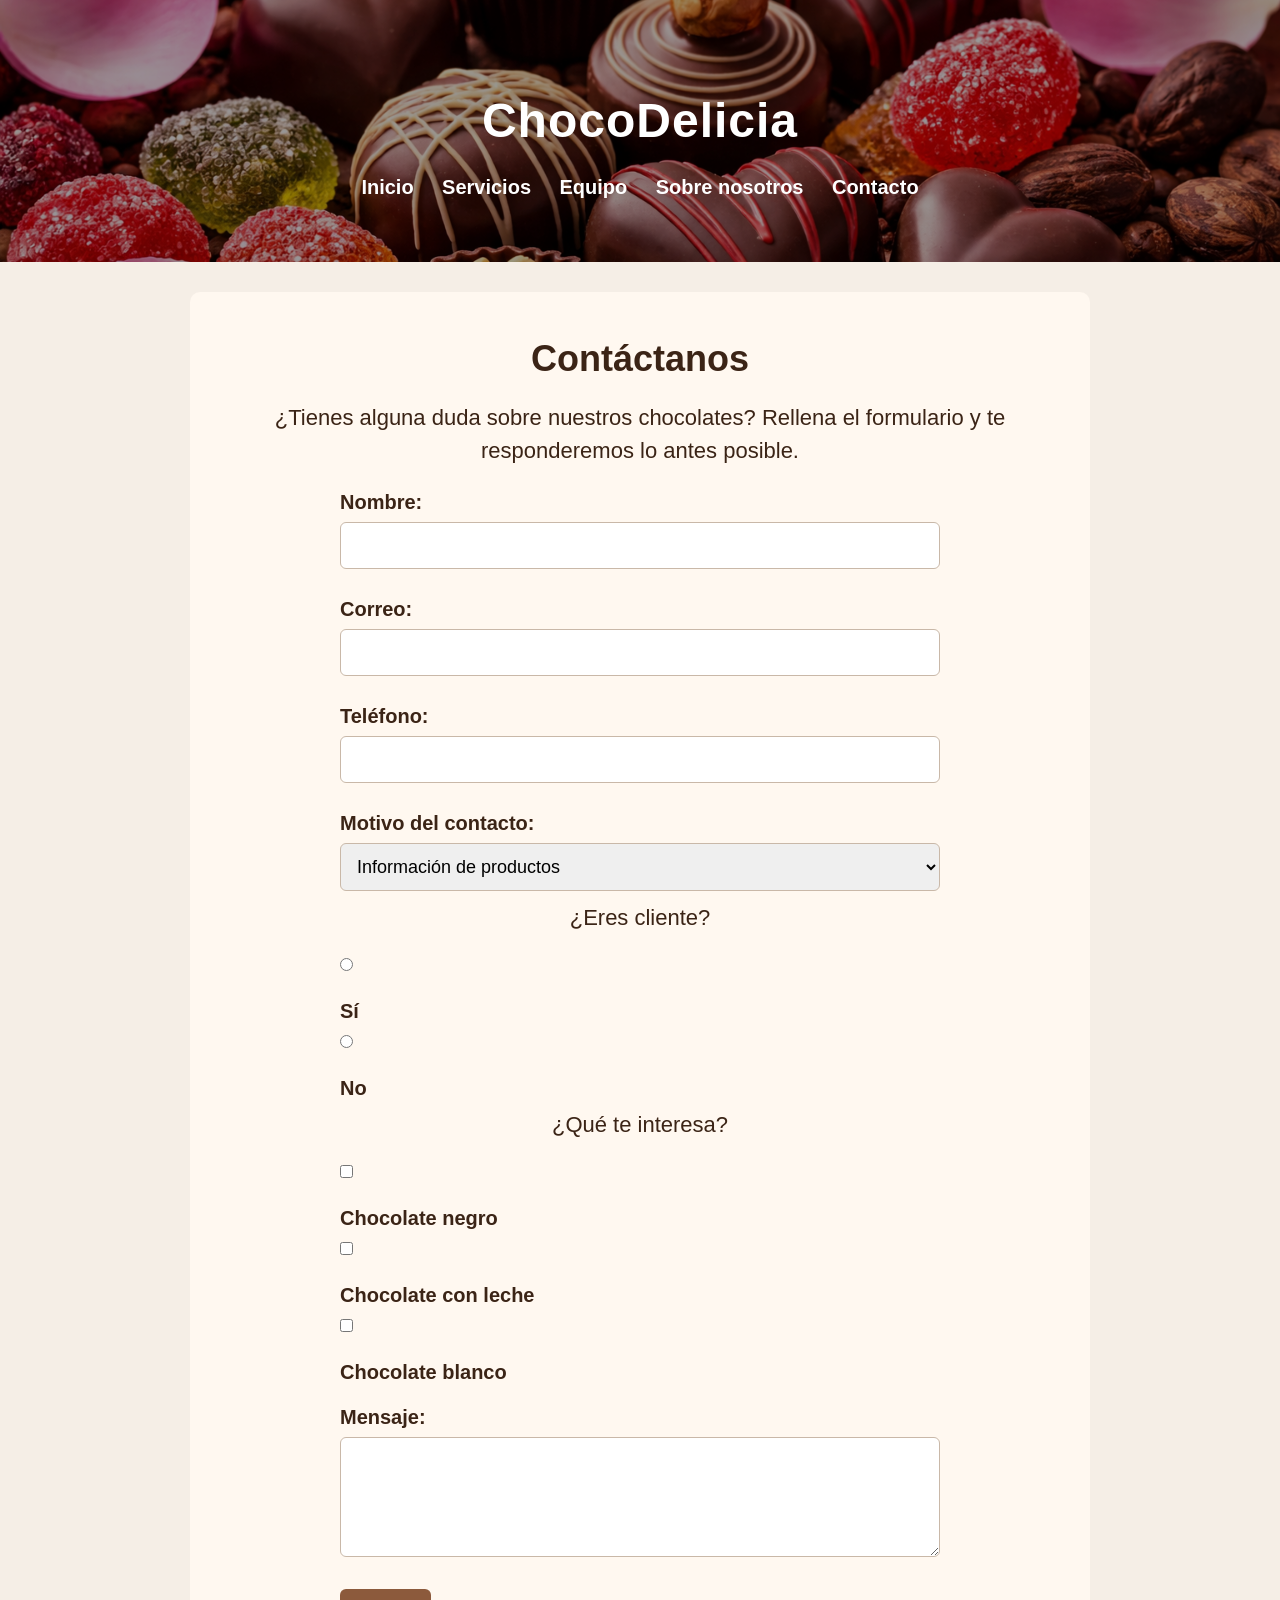
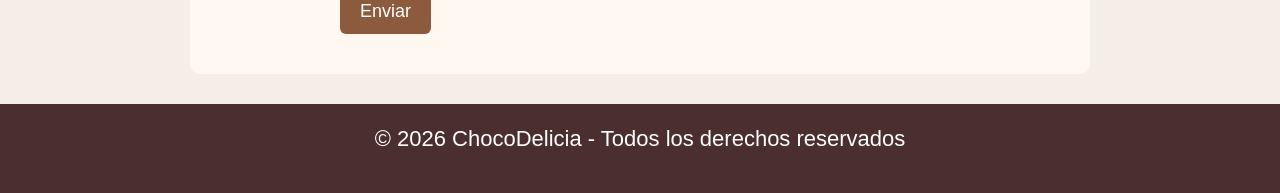
==== contacto.html @ 3ca72779 "Modificado proyecto 1 individual" ====
<!DOCTYPE html>
<html lang="es">
<head>
  <meta charset="UTF-8">
  <title>Contacto - ChocoDelicia</title>

  <!-- CSS externo -->
  <link rel="stylesheet" href="style.css">
</head>

<body class="contacto">

  <!-- HEADER -->
  <header>
    <h1>ChocoDelicia</h1>

    <!-- NAV -->
    <nav>
      <a href="index.html">Inicio</a>
      <a href="servicios.html">Servicios</a>
      <a href="equipo.html">Equipo</a>
      <a href="sobre.html">Sobre nosotros</a>
      <a href="contacto.html">Contacto</a>
    </nav>
  </header>

  <!-- MAIN -->
  <main class="contacto">

    <section>
      <h2>Contáctanos</h2>

      <p>
        ¿Tienes alguna duda sobre nuestros chocolates?
        Rellena el formulario y te responderemos lo antes posible.
      </p>

      <!-- FORMULARIO -->
      <form action="resultado.html" method="get">

        <!-- NOMBRE -->
        <label for="nombre">Nombre:</label>
        <input type="text" id="nombre" name="nombre">

        <!-- EMAIL -->
        <label for="correo">Correo:</label>
        <input type="email" id="correo" name="correo">

        <!-- TELÉFONO -->
        <label for="telefono">Teléfono:</label>
        <input type="tel" id="telefono" name="telefono">

        <!-- SELECT -->
        <label for="motivo">Motivo del contacto:</label>
        <select id="motivo" name="motivo">
          <option>Información de productos</option>
          <option>Pedido</option>
          <option>Reclamación</option>
        </select>

        <!-- RADIO -->
        <p>¿Eres cliente?</p>

        <input type="radio" id="si" name="cliente" value="si">
        <label for="si">Sí</label>

        <input type="radio" id="no" name="cliente" value="no">
        <label for="no">No</label>

        <!-- CHECKBOX -->
        <p>¿Qué te interesa?</p>

        <input type="checkbox" id="negro" name="negro">
        <label for="negro">Chocolate negro</label>

        <input type="checkbox" id="leche" name="leche">
        <label for="leche">Chocolate con leche</label>

        <input type="checkbox" id="blanco" name="blanco">
        <label for="blanco">Chocolate blanco</label>

        <!-- MENSAJE -->
        <label for="mensaje">Mensaje:</label>
        <textarea id="mensaje" name="mensaje"></textarea>

        <!-- BOTÓN -->
        <button type="submit">Enviar</button>

      </form>

    </section>

  </main>

  <!-- FOOTER -->
  <footer>
    <p>© 2026 ChocoDelicia - Todos los derechos reservados</p>
  </footer>

</body>
</html>
---- style.css ----
/* reinicio general: elimina márgenes y paddings por defecto */
* {
  margin: 0; /* quita margen exterior */
  padding: 0; /* quita espacio interior */
  box-sizing: border-box; /* incluye borde y padding dentro del tamaño */
}

/* estilo general de toda la página */
body {
  font-family: Arial, sans-serif; /* tipo de letra */
  background-color: #f5eee6; /* color de fondo nude */
  color: #3b2416; /* color principal del texto */
  line-height: 1.5; /* espacio entre líneas */
}

/* cabecera principal */
header {
  background-image: url("images/Imagen HEADER.png"); /* imagen de fondo */
  background-size: cover; /* hace que la imagen cubra todo el header */
  background-position: center; /* centra la imagen */
  background-repeat: no-repeat; /* evita que se repita */

  color: white; /* color del texto dentro del header */
  text-align: center; /* centra el texto */
  padding: 60px 20px; /* espacio interior: arriba/abajo y lados */
  position: relative; /* sirve de referencia para ::before */
}

/* capa oscura sobre la imagen del header */
header::before {
  content: ""; /* crea el pseudo-elemento */
  position: absolute; /* se coloca libremente dentro del header */
  top: 0; /* pegado arriba */
  left: 0; /* pegado a la izquierda */
  width: 100%; /* ocupa todo el ancho */
  height: 100%; /* ocupa todo el alto */
  background: rgba(0, 0, 0, 0.4); /* negro con transparencia */
  z-index: 1; /* esta capa queda por encima de la imagen */
}


 @font-face {
            font-family: "Open Sans";
            src: url("fuentes/arial")
            
        }


        label {
            font-family: "arial";
            font-size: 10px;
        }

        p {
            font-family: "arial";
            font-size: 12px;

        }

        .contenedor{
            font-family: "italiana", serif;
            widht:80%;
            margin: 0 auto;
            text-align: center;
        }
        .sobre{
            width: 34px;
            height: 34px;
            background-image: url("img/sociales2.png");
            background-position: left top;
        }
        .sobre:hoover{
            background-position: left -75px; ;

            }
        h1{
            font-size: 40px;
            margin-top: 25px;
            letter-spacing: 1px;


        }
        
/* texto del header por encima de la capa oscura */
header h1,
header nav {
  position: relative; /* necesario para aplicar z-index correctamente */
  z-index: 2; /* coloca el texto por encima de la capa */
}

/* título principal del header */
header h1 {
  margin-bottom: 15px; /* separación con el menú */
  font-size: 48px; /* tamaño grande */
}

/* bloque del menú */
nav {
  margin-top: 10px; /* separación superior */
}

/* enlaces del menú */
nav a {
  color: white; /* color del texto */
  margin: 0 12px; /* separación horizontal entre enlaces */
  text-decoration: none; /* quita el subrayado */
  font-weight: bold; /* negrita */
  font-size: 20px; /* tamaño del texto */
}

/* efecto al pasar el ratón por los enlaces */
nav a:hover {
  color: #e4314c; /* cambia el color */
}

/* contenedor principal del contenido */
main {
  width: 90%; /* ocupa el 90% del ancho */
  max-width: 1100px; /* pero como máximo 1100px */
  margin: 30px auto; /* centrado horizontal y separación vertical */
}

/* sección principal destacada */
.contenido-principal {
  background-color: #fff8f0; /* fondo claro */
  text-align: center; /* texto centrado */
  padding: 50px 20px; /* espacio interior */
  margin-bottom: 30px; /* separación con la sección siguiente */
  border-radius: 10px; /* bordes redondeados */
}

/* título de la sección principal */
.contenido-principal h2 {
  font-size: 42px; /* tamaño del título */
  margin-bottom: 15px; /* separación con el párrafo */
}

/* sección de contenido normal */
.contenido {
  background-color: #fff8f0; /* mismo fondo claro */
  text-align: center; /* texto centrado */
  padding: 40px 20px; /* espacio interior */
  border-radius: 10px; /* bordes redondeados */
}

/* título dentro de contenido */
.contenido h2 {
  font-size: 36px; /* tamaño del subtítulo */
  margin-bottom: 20px; /* separación con lo siguiente */
}

/* bloque article dentro de contenido */
.contenido article {
  max-width: 800px; /* ancho máximo para que no quede demasiado largo */
  margin: 0 auto 25px auto; /* centrado y separación inferior */
  font-size: 28px; /* tamaño del texto */
}

/* lista dentro de contenido */
.contenido ul {
  list-style: none; /* quita los puntos */
  padding: 0; /* quita padding por defecto */
  margin-top: 10px; /* separación superior */
}

/* elementos de la lista */
.contenido li {
  font-size: 26px; /* tamaño del texto */
  margin-bottom: 10px; /* separación entre elementos */
}

/* pie de página */
footer {
  background-color: #4b2e2e; /* marrón oscuro */
  color: white; /* texto blanco */
  text-align: center; /* centrado */
  padding: 18px; /* espacio interior */
  margin-top: 30px; /* separación con el contenido */
  font-size: 24px; /* tamaño del texto */
}

/* ajustes específicos para la página de contacto */
.contacto main {
  width: 90%; /* ocupa el 90% */
  max-width: 900px; /* máximo 900px */
  margin: 30px auto; /* centrado y separado */
}

/* caja principal del contenido de contacto */
.contacto section {
  background-color: #fff8f0; /* fondo claro */
  padding: 40px; /* espacio interior */
  border-radius: 10px; /* bordes redondeados */
}

/* título de contacto */
.contacto h2 {
  text-align: center; /* centrado */
  font-size: 36px; /* tamaño del título */
  margin-bottom: 15px; /* separación inferior */
}

/* párrafos en contacto */
.contacto p {
  text-align: center; /* centrado */
  margin-bottom: 20px; /* separación inferior */
  font-size: 22px; /* tamaño del texto */
}

/* formulario */
.contacto form {
  max-width: 600px; /* ancho máximo del formulario */
  margin: 0 auto; /* centrado horizontal */
}

/* etiquetas del formulario */
.contacto label {
  display: block; /* cada label ocupa una línea */
  margin-top: 15px; /* separación arriba */
  margin-bottom: 5px; /* separación abajo */
  font-weight: bold; /* negrita */
  font-size: 20px; /* tamaño del texto */
}

/* campos del formulario */
.contacto input,
.contacto select,
.contacto textarea {
  width: 100%; /* ocupan todo el ancho */
  padding: 12px; /* espacio interior */
  margin-bottom: 10px; /* separación inferior */
  border: 1px solid #c9b8a8; /* borde suave */
  border-radius: 6px; /* bordes redondeados */
  font-size: 18px; /* tamaño del texto */
}

/* área de texto */
.contacto textarea {
  min-height: 120px; /* altura mínima */
  resize: vertical; /* solo se puede agrandar verticalmente */
}

/* radios y checkboxes */
.contacto input[type="radio"],
.contacto input[type="checkbox"] {
  width: auto; /* no ocupan todo el ancho */
  margin-right: 6px; /* separación con el texto */
}

/* labels dentro de las opciones */
.contacto .opciones label {
  display: inline; /* se colocan en la misma línea */
  font-weight: normal; /* texto normal */
  margin-right: 15px; /* separación entre opciones */
  font-size: 18px; /* tamaño del texto */
}

/* botón del formulario */
.contacto button {
  background-color: #8C5A3C; /* color de fondo */
  color: white; /* texto blanco */
  padding: 12px 20px; /* espacio interior */
  border: none; /* sin borde */
  border-radius: 6px; /* bordes redondeados */
  cursor: pointer; /* cambia el cursor */
  font-size: 18px; /* tamaño del texto */
  margin-top: 15px; /* separación superior */
}

/* efecto hover del botón */
.contacto button:hover {
  background-color: #6b3e26; /* color más oscuro */
}

/* Quitar imagen de fondo SOLO en servicios */
body.servicios header {
  background-image: none;
  background-color: #4b2e2e; /* color bonito de fondo */
}

body.servicios header::before {
  display: none;
}
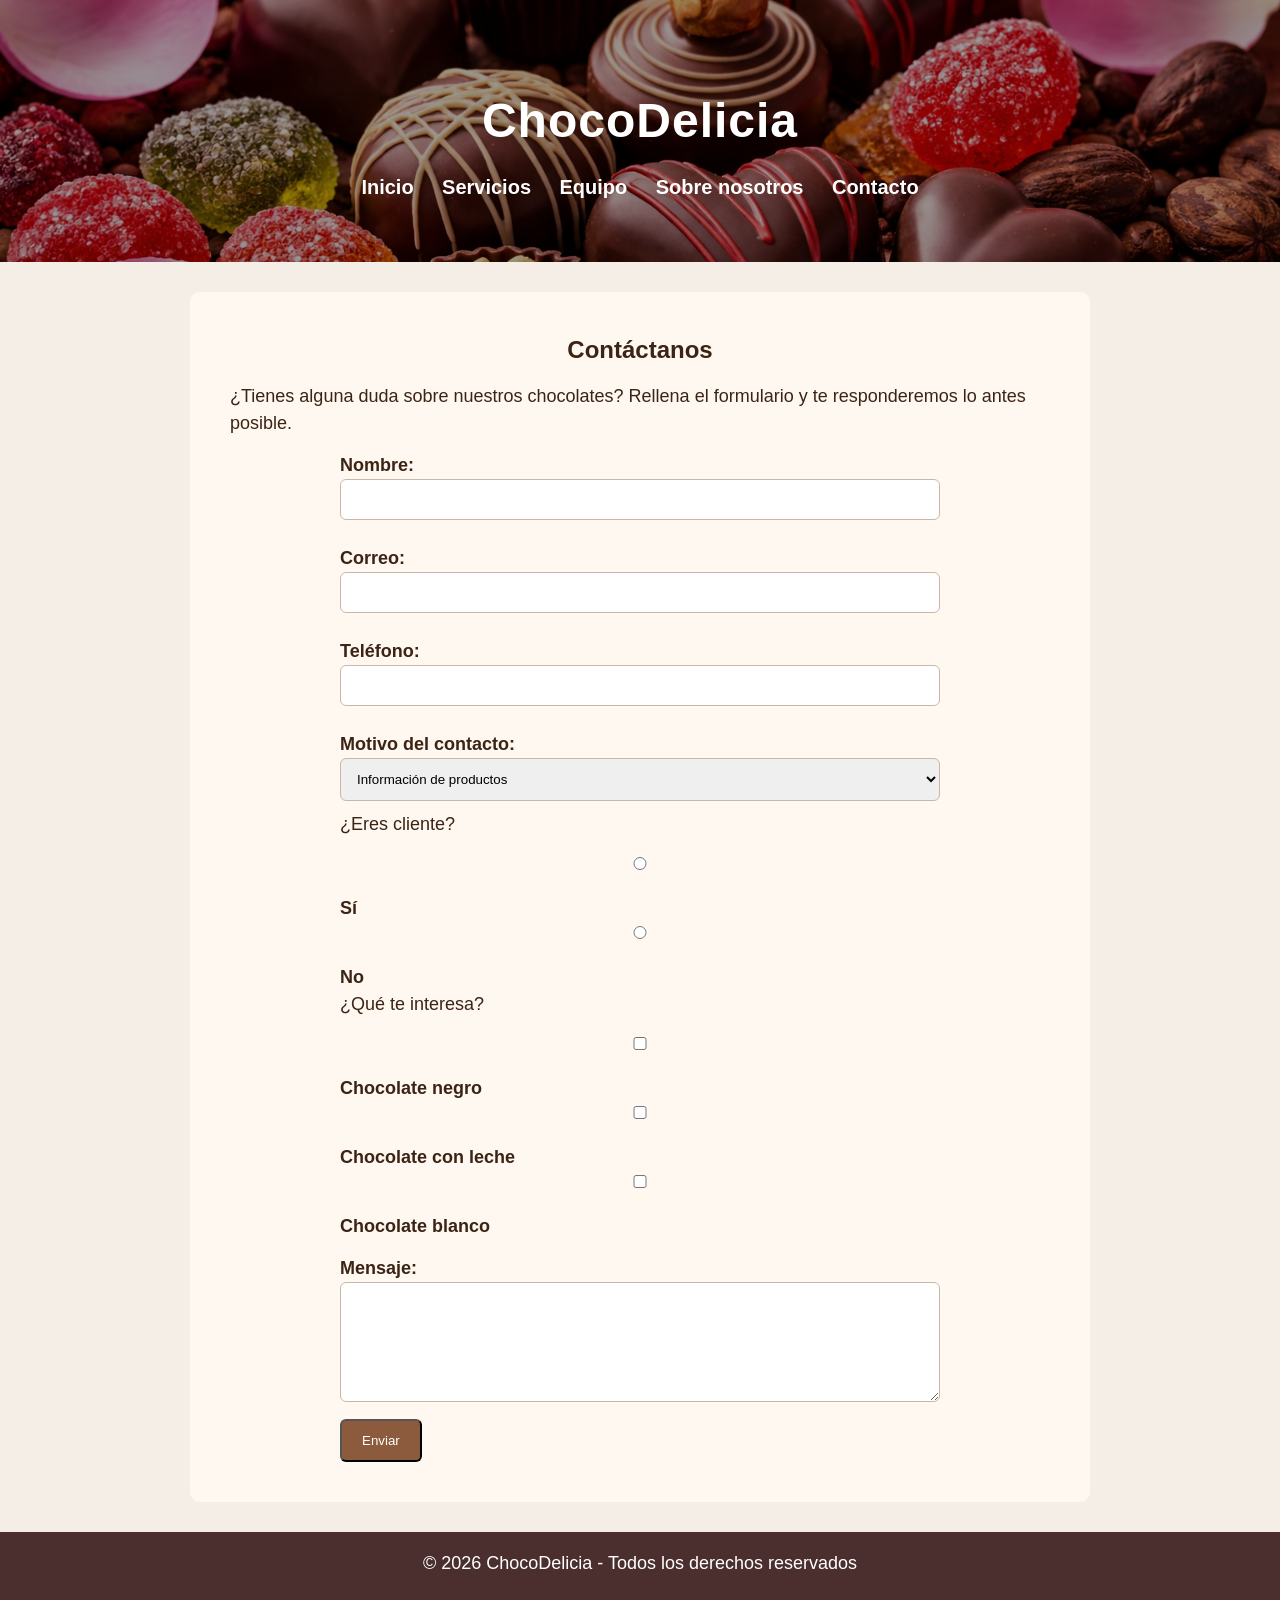
==== commit d26f5dbc: "Modificado el estilo" ====
--- a/contacto.html
+++ b/contacto.html
@@ -2,6 +2,7 @@
 <html lang="es">
 <head>
   <meta charset="UTF-8">
+  <meta name="viewport" content="width=device-width, initial-scale=1.0">
   <title>Contacto - ChocoDelicia</title>
 
   <!-- CSS externo -->
@@ -25,7 +26,7 @@
   </header>
 
   <!-- MAIN -->
-  <main class="contacto">
+  <main>
 
     <section>
       <h2>Contáctanos</h2>
@@ -38,19 +39,15 @@
       <!-- FORMULARIO -->
       <form action="resultado.html" method="get">
 
-        <!-- NOMBRE -->
         <label for="nombre">Nombre:</label>
         <input type="text" id="nombre" name="nombre">
 
-        <!-- EMAIL -->
         <label for="correo">Correo:</label>
         <input type="email" id="correo" name="correo">
 
-        <!-- TELÉFONO -->
         <label for="telefono">Teléfono:</label>
         <input type="tel" id="telefono" name="telefono">
 
-        <!-- SELECT -->
         <label for="motivo">Motivo del contacto:</label>
         <select id="motivo" name="motivo">
           <option>Información de productos</option>
@@ -58,32 +55,32 @@
           <option>Reclamación</option>
         </select>
 
-        <!-- RADIO -->
         <p>¿Eres cliente?</p>
 
-        <input type="radio" id="si" name="cliente" value="si">
-        <label for="si">Sí</label>
+        <div class="opciones">
+          <input type="radio" id="si" name="cliente" value="si">
+          <label for="si">Sí</label>
 
-        <input type="radio" id="no" name="cliente" value="no">
-        <label for="no">No</label>
+          <input type="radio" id="no" name="cliente" value="no">
+          <label for="no">No</label>
+        </div>
 
-        <!-- CHECKBOX -->
         <p>¿Qué te interesa?</p>
 
-        <input type="checkbox" id="negro" name="negro">
-        <label for="negro">Chocolate negro</label>
+        <div class="opciones">
+          <input type="checkbox" id="negro" name="negro">
+          <label for="negro">Chocolate negro</label>
 
-        <input type="checkbox" id="leche" name="leche">
-        <label for="leche">Chocolate con leche</label>
+          <input type="checkbox" id="leche" name="leche">
+          <label for="leche">Chocolate con leche</label>
 
-        <input type="checkbox" id="blanco" name="blanco">
-        <label for="blanco">Chocolate blanco</label>
+          <input type="checkbox" id="blanco" name="blanco">
+          <label for="blanco">Chocolate blanco</label>
+        </div>
 
-        <!-- MENSAJE -->
         <label for="mensaje">Mensaje:</label>
         <textarea id="mensaje" name="mensaje"></textarea>
 
-        <!-- BOTÓN -->
         <button type="submit">Enviar</button>
 
       </form>
--- a/style.css
+++ b/style.css
@@ -1,283 +1,361 @@
-/* reinicio general: elimina márgenes y paddings por defecto */
+/* =========================
+   RESET GENERAL
+   ========================= */
 * {
-  margin: 0; /* quita margen exterior */
-  padding: 0; /* quita espacio interior */
-  box-sizing: border-box; /* incluye borde y padding dentro del tamaño */
-}
-
-/* estilo general de toda la página */
+  margin: 0; /* elimina márgenes por defecto */
+  padding: 0; /* elimina rellenos por defecto */
+  box-sizing: border-box; /* incluye padding y border en el tamaño */
+}
+
+
+/* =========================
+   ESTILO GENERAL
+   ========================= */
 body {
   font-family: Arial, sans-serif; /* tipo de letra */
-  background-color: #f5eee6; /* color de fondo nude */
-  color: #3b2416; /* color principal del texto */
+  background-color: #f5eee6; /* color de fondo */
+  color: #3b2416; /* color del texto */
   line-height: 1.5; /* espacio entre líneas */
 }
 
-/* cabecera principal */
+
+/* =========================
+   IMÁGENES
+   ========================= */
+img {
+  max-width: 100%; /* no se salen del contenedor */
+  height: auto; /* mantiene proporción */
+  display: block; /* elimina espacios raros */
+  margin: 15px auto; /* centra la imagen */
+}
+
+
+/* =========================
+   HEADER
+   ========================= */
 header {
   background-image: url("images/Imagen HEADER.png"); /* imagen de fondo */
-  background-size: cover; /* hace que la imagen cubra todo el header */
-  background-position: center; /* centra la imagen */
-  background-repeat: no-repeat; /* evita que se repita */
-
-  color: white; /* color del texto dentro del header */
-  text-align: center; /* centra el texto */
-  padding: 60px 20px; /* espacio interior: arriba/abajo y lados */
-  position: relative; /* sirve de referencia para ::before */
-}
-
-/* capa oscura sobre la imagen del header */
+  background-size: cover; /* cubre todo el espacio */
+  background-position: center; /* centrada */
+  background-repeat: no-repeat; /* no se repite */
+
+  color: white; /* texto blanco */
+  text-align: center; /* centrado */
+  padding: 60px 20px; /* espacio interior */
+  position: relative; /* para la capa oscura */
+}
+
+
+/* =========================
+   CAPA OSCURA DEL HEADER
+   ========================= */
 header::before {
-  content: ""; /* crea el pseudo-elemento */
-  position: absolute; /* se coloca libremente dentro del header */
-  top: 0; /* pegado arriba */
-  left: 0; /* pegado a la izquierda */
-  width: 100%; /* ocupa todo el ancho */
-  height: 100%; /* ocupa todo el alto */
-  background: rgba(0, 0, 0, 0.4); /* negro con transparencia */
-  z-index: 1; /* esta capa queda por encima de la imagen */
-}
-
-
- @font-face {
-            font-family: "Open Sans";
-            src: url("fuentes/arial")
-            
-        }
-
-
-        label {
-            font-family: "arial";
-            font-size: 10px;
-        }
-
-        p {
-            font-family: "arial";
-            font-size: 12px;
-
-        }
-
-        .contenedor{
-            font-family: "italiana", serif;
-            widht:80%;
-            margin: 0 auto;
-            text-align: center;
-        }
-        .sobre{
-            width: 34px;
-            height: 34px;
-            background-image: url("img/sociales2.png");
-            background-position: left top;
-        }
-        .sobre:hoover{
-            background-position: left -75px; ;
-
-            }
-        h1{
-            font-size: 40px;
-            margin-top: 25px;
-            letter-spacing: 1px;
-
-
-        }
-        
-/* texto del header por encima de la capa oscura */
+  content: "";
+  position: absolute;
+  top: 0;
+  left: 0;
+  width: 100%;
+  height: 100%;
+  background: rgba(0, 0, 0, 0.4); /* transparencia */
+  z-index: 1;
+}
+
+
+/* =========================
+   TEXTO ENCIMA DEL HEADER
+   ========================= */
 header h1,
 header nav {
-  position: relative; /* necesario para aplicar z-index correctamente */
-  z-index: 2; /* coloca el texto por encima de la capa */
-}
-
-/* título principal del header */
+  position: relative;
+  z-index: 2; /* por encima de la capa oscura */
+}
+
+
+/* =========================
+   TÍTULO PRINCIPAL
+   ========================= */
 header h1 {
-  margin-bottom: 15px; /* separación con el menú */
-  font-size: 48px; /* tamaño grande */
-}
-
-/* bloque del menú */
+  margin-bottom: 15px;
+  font-size: 48px;
+}
+
+
+/* =========================
+   NAVBAR
+   ========================= */
 nav {
-  margin-top: 10px; /* separación superior */
-}
-
-/* enlaces del menú */
+  margin-top: 10px;
+}
+
 nav a {
-  color: white; /* color del texto */
-  margin: 0 12px; /* separación horizontal entre enlaces */
-  text-decoration: none; /* quita el subrayado */
-  font-weight: bold; /* negrita */
-  font-size: 20px; /* tamaño del texto */
-}
-
-/* efecto al pasar el ratón por los enlaces */
+  color: white;
+  margin: 0 12px;
+  text-decoration: none; /* sin subrayado */
+  font-weight: bold;
+  font-size: 20px;
+}
+
 nav a:hover {
-  color: #e4314c; /* cambia el color */
-}
-
-/* contenedor principal del contenido */
+  color: #e4314c; /* efecto hover */
+}
+
+
+/* =========================
+   CONTENEDOR PRINCIPAL
+   ========================= */
 main {
-  width: 90%; /* ocupa el 90% del ancho */
-  max-width: 1100px; /* pero como máximo 1100px */
-  margin: 30px auto; /* centrado horizontal y separación vertical */
-}
-
-/* sección principal destacada */
+  width: 90%;
+  max-width: 1100px;
+  margin: 30px auto; /* centrado */
+}
+
+
+/* =========================
+   TEXTOS GENERALES
+   ========================= */
+h1 {
+  font-size: 40px;
+  margin-top: 25px;
+  letter-spacing: 1px;
+}
+
+h2, h3 {
+  margin-bottom: 15px;
+}
+
+p {
+  font-size: 18px;
+  margin-bottom: 15px;
+}
+
+label {
+  font-size: 18px;
+}
+
+
+/* =========================
+   BLOQUES DE CONTENIDO
+   ========================= */
 .contenido-principal {
-  background-color: #fff8f0; /* fondo claro */
-  text-align: center; /* texto centrado */
-  padding: 50px 20px; /* espacio interior */
-  margin-bottom: 30px; /* separación con la sección siguiente */
-  border-radius: 10px; /* bordes redondeados */
-}
-
-/* título de la sección principal */
+  background-color: #fff8f0;
+  text-align: center;
+  padding: 50px 20px;
+  margin-bottom: 30px;
+  border-radius: 10px;
+}
+
 .contenido-principal h2 {
-  font-size: 42px; /* tamaño del título */
-  margin-bottom: 15px; /* separación con el párrafo */
-}
-
-/* sección de contenido normal */
+  font-size: 42px;
+}
+
 .contenido {
-  background-color: #fff8f0; /* mismo fondo claro */
-  text-align: center; /* texto centrado */
-  padding: 40px 20px; /* espacio interior */
-  border-radius: 10px; /* bordes redondeados */
-}
-
-/* título dentro de contenido */
+  background-color: #fff8f0;
+  text-align: center;
+  padding: 40px 20px;
+  border-radius: 10px;
+  margin-bottom: 30px;
+}
+
 .contenido h2 {
-  font-size: 36px; /* tamaño del subtítulo */
-  margin-bottom: 20px; /* separación con lo siguiente */
-}
-
-/* bloque article dentro de contenido */
+  font-size: 36px;
+}
+
 .contenido article {
-  max-width: 800px; /* ancho máximo para que no quede demasiado largo */
-  margin: 0 auto 25px auto; /* centrado y separación inferior */
-  font-size: 28px; /* tamaño del texto */
-}
-
-/* lista dentro de contenido */
+  max-width: 800px;
+  margin: 0 auto 35px auto;
+  font-size: 20px;
+}
+
+
+/* =========================
+   LISTAS
+   ========================= */
 .contenido ul {
-  list-style: none; /* quita los puntos */
-  padding: 0; /* quita padding por defecto */
-  margin-top: 10px; /* separación superior */
-}
-
-/* elementos de la lista */
+  list-style: none; /* sin puntos */
+  padding: 0;
+}
+
 .contenido li {
-  font-size: 26px; /* tamaño del texto */
-  margin-bottom: 10px; /* separación entre elementos */
-}
-
-/* pie de página */
+  font-size: 26px;
+  margin-bottom: 10px;
+}
+
+
+/* =========================
+   FOOTER
+   ========================= */
 footer {
-  background-color: #4b2e2e; /* marrón oscuro */
-  color: white; /* texto blanco */
-  text-align: center; /* centrado */
-  padding: 18px; /* espacio interior */
-  margin-top: 30px; /* separación con el contenido */
-  font-size: 24px; /* tamaño del texto */
-}
-
-/* ajustes específicos para la página de contacto */
+  background-color: #4b2e2e;
+  color: white;
+  text-align: center;
+  padding: 18px;
+  margin-top: 30px;
+}
+
+footer h3,
+footer p,
+footer div {
+  margin-bottom: 8px;
+}
+
+
+/* =========================
+   FORMULARIO (CONTACTO)
+   ========================= */
 .contacto main {
-  width: 90%; /* ocupa el 90% */
-  max-width: 900px; /* máximo 900px */
-  margin: 30px auto; /* centrado y separado */
-}
-
-/* caja principal del contenido de contacto */
+  max-width: 900px;
+}
+
 .contacto section {
-  background-color: #fff8f0; /* fondo claro */
-  padding: 40px; /* espacio interior */
-  border-radius: 10px; /* bordes redondeados */
-}
-
-/* título de contacto */
+  background-color: #fff8f0;
+  padding: 40px;
+  border-radius: 10px;
+}
+
 .contacto h2 {
-  text-align: center; /* centrado */
-  font-size: 36px; /* tamaño del título */
-  margin-bottom: 15px; /* separación inferior */
-}
-
-/* párrafos en contacto */
-.contacto p {
-  text-align: center; /* centrado */
-  margin-bottom: 20px; /* separación inferior */
-  font-size: 22px; /* tamaño del texto */
-}
-
-/* formulario */
+  text-align: center;
+}
+
 .contacto form {
-  max-width: 600px; /* ancho máximo del formulario */
-  margin: 0 auto; /* centrado horizontal */
-}
-
-/* etiquetas del formulario */
+  max-width: 600px;
+  margin: 0 auto;
+}
+
 .contacto label {
-  display: block; /* cada label ocupa una línea */
-  margin-top: 15px; /* separación arriba */
-  margin-bottom: 5px; /* separación abajo */
-  font-weight: bold; /* negrita */
-  font-size: 20px; /* tamaño del texto */
-}
-
-/* campos del formulario */
+  display: block;
+  margin-top: 15px;
+  font-weight: bold;
+}
+
 .contacto input,
 .contacto select,
 .contacto textarea {
-  width: 100%; /* ocupan todo el ancho */
-  padding: 12px; /* espacio interior */
-  margin-bottom: 10px; /* separación inferior */
-  border: 1px solid #c9b8a8; /* borde suave */
-  border-radius: 6px; /* bordes redondeados */
-  font-size: 18px; /* tamaño del texto */
-}
-
-/* área de texto */
+  width: 100%;
+  padding: 12px;
+  margin-bottom: 10px;
+  border: 1px solid #c9b8a8;
+  border-radius: 6px;
+}
+
 .contacto textarea {
-  min-height: 120px; /* altura mínima */
-  resize: vertical; /* solo se puede agrandar verticalmente */
-}
-
-/* radios y checkboxes */
-.contacto input[type="radio"],
-.contacto input[type="checkbox"] {
-  width: auto; /* no ocupan todo el ancho */
-  margin-right: 6px; /* separación con el texto */
-}
-
-/* labels dentro de las opciones */
-.contacto .opciones label {
-  display: inline; /* se colocan en la misma línea */
-  font-weight: normal; /* texto normal */
-  margin-right: 15px; /* separación entre opciones */
-  font-size: 18px; /* tamaño del texto */
-}
-
-/* botón del formulario */
+  min-height: 120px;
+}
+
 .contacto button {
-  background-color: #8C5A3C; /* color de fondo */
-  color: white; /* texto blanco */
-  padding: 12px 20px; /* espacio interior */
-  border: none; /* sin borde */
-  border-radius: 6px; /* bordes redondeados */
-  cursor: pointer; /* cambia el cursor */
-  font-size: 18px; /* tamaño del texto */
-  margin-top: 15px; /* separación superior */
-}
-
-/* efecto hover del botón */
+  background-color: #8c5a3c;
+  color: white;
+  padding: 12px 20px;
+  border-radius: 6px;
+}
+
 .contacto button:hover {
-  background-color: #6b3e26; /* color más oscuro */
-}
-
-/* Quitar imagen de fondo SOLO en servicios */
+  background-color: #6b3e26;
+}
+
+
+/* =========================
+   TABLA SERVICIOS
+   ========================= */
+.tabla_bonita {
+  width: 100%;
+  border-collapse: collapse;
+  margin: 20px auto;
+}
+
+.tabla_bonita th,
+.tabla_bonita td {
+  border: 1px solid #c9b8a8;
+  padding: 12px;
+  text-align: center;
+}
+
+.tabla_bonita th {
+  background-color: #8c5a3c;
+  color: white;
+}
+
+
+/* =========================
+   TEXTO JUSTIFICADO
+   ========================= */
+.letra_bonita {
+  text-align: justify;
+}
+
+
+/* =========================
+   BOTÓN ESPECIAL
+   ========================= */
+#boton_regalar {
+  margin-left: 10px;
+}
+
+
+/* =========================
+   EQUIPO
+   ========================= */
+.equipo-contenedor {
+  display: flex;
+  flex-wrap: wrap;
+  gap: 20px;
+  justify-content: center;
+}
+
+.tarjeta-equipo {
+  background-color: #fff8f0;
+  border: 1px solid #c9b8a8;
+  border-radius: 10px;
+  padding: 20px;
+  width: 250px;
+  text-align: center;
+}
+
+
+/* =========================
+   SOBRE NOSOTROS
+   ========================= */
+.sobre-nosotros .hero,
+.sobre-nosotros .historia,
+.sobre-nosotros .chocos {
+  background-color: #fff8f0;
+  padding: 30px;
+  border-radius: 10px;
+  margin-bottom: 30px;
+}
+
+.sobre-nosotros .hero {
+  text-align: center;
+}
+
+
+/* =========================
+   SERVICIOS (SIN IMAGEN)
+   ========================= */
 body.servicios header {
-  background-image: none;
-  background-color: #4b2e2e; /* color bonito de fondo */
+  background-image: none !important;
+  background-color: #4b2e2e !important;
 }
 
 body.servicios header::before {
-  display: none;
-}
+  display: none !important;
+}
+
+
+/* =========================
+   RESPONSIVE
+   ========================= */
+@media (max-width: 768px) {
+  header h1 {
+    font-size: 34px;
+  }
+
+  nav a {
+    display: inline-block;
+    margin: 8px;
+    font-size: 18px;
+  }
+
+  .tarjeta-equipo {
+    width: 100%;
+  }
+}
